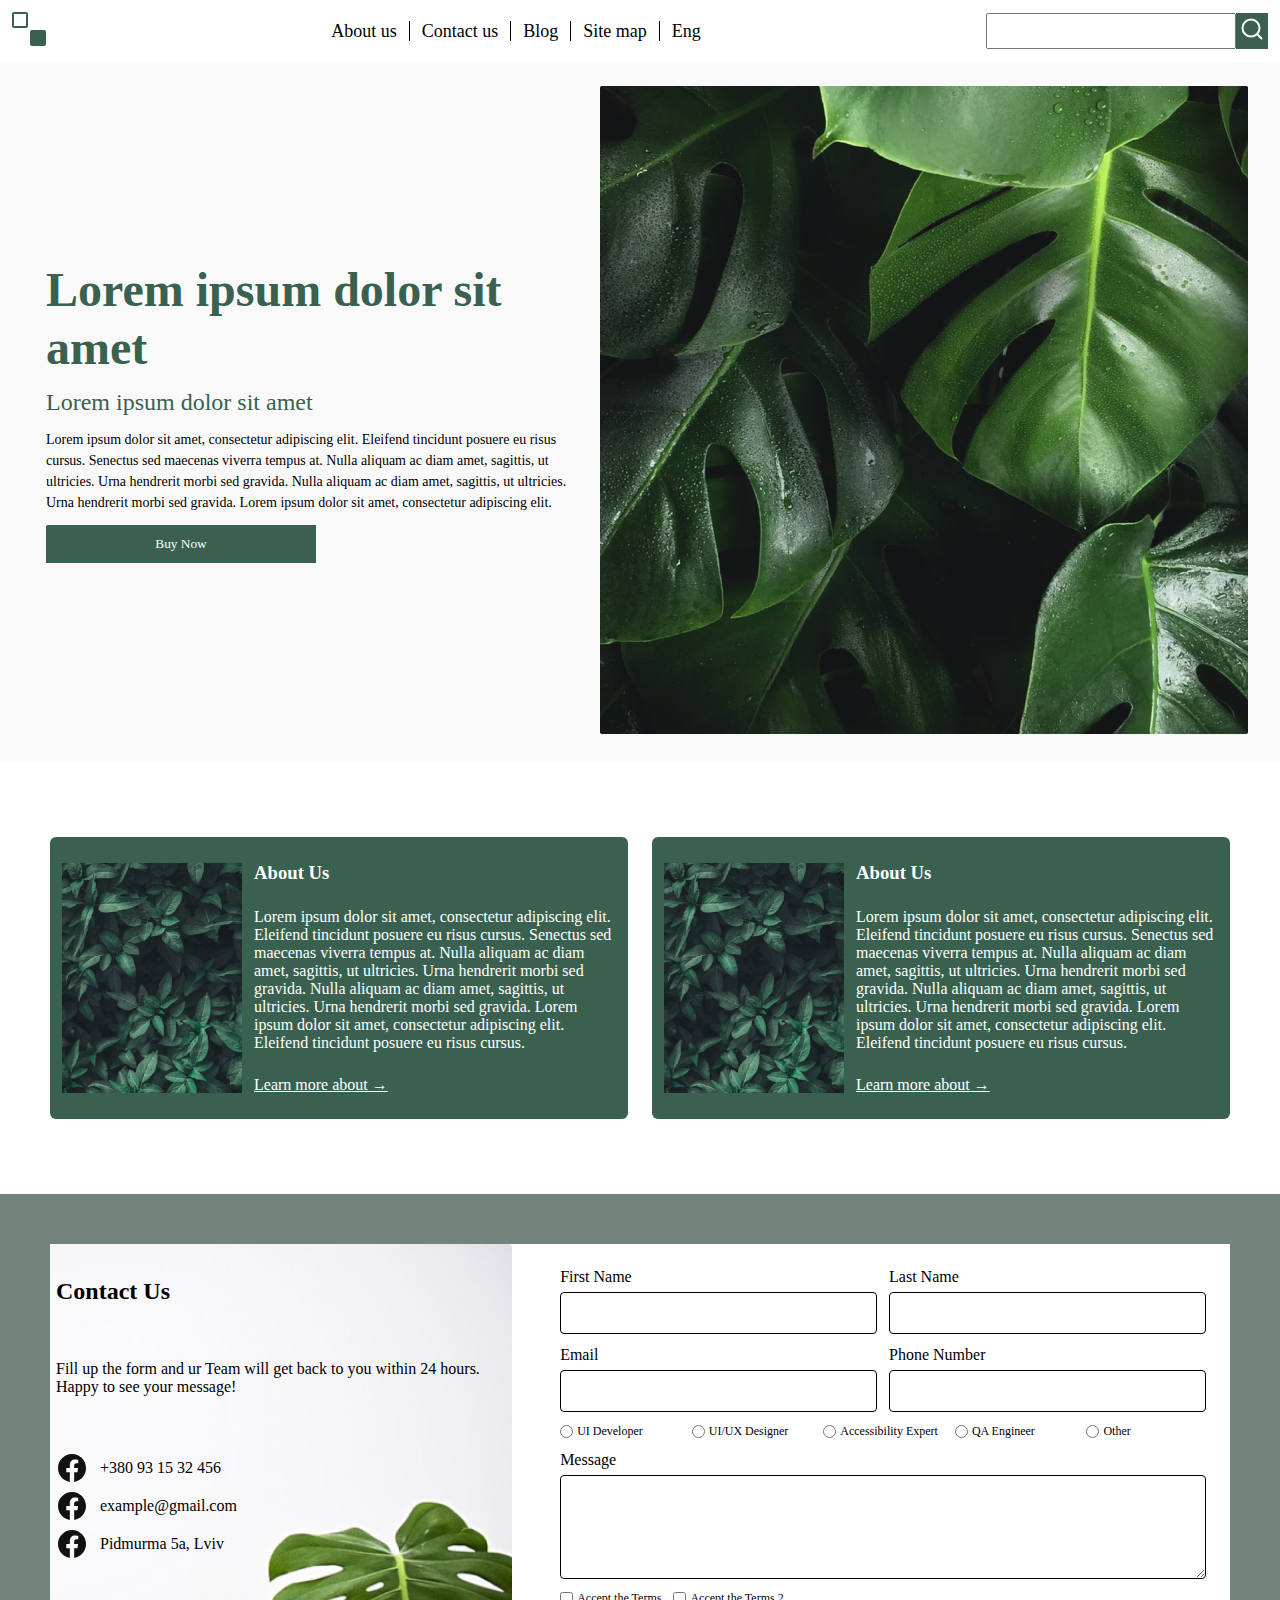
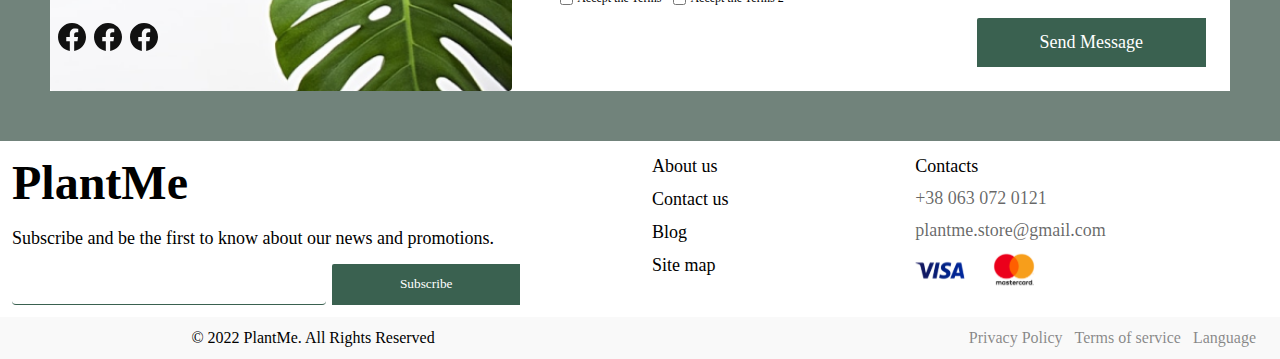
==== index.html @ 3083e1ba "replace index html file" ====
<!DOCTYPE html>
<html lang="en">
  <head>
    <meta charset="UTF-8" />
    <meta name="viewport" content="width=device-width, initial-scale=1.0" />
    <link href="./src/index.css" rel="stylesheet" />
    <title>Document</title>
  </head>
  <body>
    <!-- navigation -->
    <header id="header" aria-label="main header with navigation">
      <div id="header-logo" aria-label="website logo">
        <img src="../assets/Logo.svg" aria-label="website logo image" />
      </div>
      <nav id="header-nav" aria-label="website navigation">
        <ul class="nav-list" aria-label="navigation menu list">
          <li><a href="#about">About us</a></li>
          <li><a href="#about">Contact us</a></li>
          <li><a href="#about">Blog</a></li>
          <li><a href="#about">Site map</a></li>
          <li><a href="#about">Eng</a></li>
        </ul>
      </nav>
      <form action="" id="header-form" aria-label="website header form">
        <input type="text" />
        <span><img src="../assets/Search.svg" aria-label="search icon" /></span>
      </form>
    </header>
    <!-- landing  -->
    <section id="landing" aria-label="landing">
      <div id="banner-left" aria-label="banner left">
        <h2 id="banner-header" aria-label="banner header">
          Lorem ipsum dolor sit amet
        </h2>
        <h3 id="banner-title" aria-label="banner title">
          Lorem ipsum dolor sit amet
        </h3>
        <p id="banner-intel" aria-label="banner intel">
          Lorem ipsum dolor sit amet, consectetur adipiscing elit. Eleifend
          tincidunt posuere eu risus cursus. Senectus sed maecenas viverra
          tempus at. Nulla aliquam ac diam amet, sagittis, ut ultricies. Urna
          hendrerit morbi sed gravida. Nulla aliquam ac diam amet, sagittis, ut
          ultricies. Urna hendrerit morbi sed gravida. Lorem ipsum dolor sit
          amet, consectetur adipiscing elit.
        </p>
        <button id="banner-buy-now" aria-label="banner buy now">Buy Now</button>
      </div>

      <div id="banner-right" aria-label="banner right">
        <img src="../assets/image1.png" alt="banner image" />
      </div>
    </section>
    <!-- about -->
    <section id="about" aria-label="about">
      <figure id="about-us-card-one" aria-label="about us card one">
        <img
          id="about-image-1"
          aria-label="photo of leaves"
          src="../assets/image2.png"
        />
        <figcaption id="about-text-one" aria-label="about text one">
          <h3 class="about-header">About Us</h3>
          <p class="about-description">
            Lorem ipsum dolor sit amet, consectetur adipiscing elit. Eleifend
            tincidunt posuere eu risus cursus. Senectus sed maecenas viverra
            tempus at. Nulla aliquam ac diam amet, sagittis, ut ultricies. Urna
            hendrerit morbi sed gravida. Nulla aliquam ac diam amet, sagittis,
            ut ultricies. Urna hendrerit morbi sed gravida. Lorem ipsum dolor
            sit amet, consectetur adipiscing elit. Eleifend tincidunt posuere eu
            risus cursus.
          </p>
          <a class="about-link" href="#">Learn more about →</a>
        </figcaption>
      </figure>

      <figure id="about-us-card-two" aria-label="about us card two">
        <img
          id="about-image-1"
          src="../assets/image2.png"
          aria-label="about us card two"
        />
        <figcaption id="about-text-two" aria-label="about text two">
          <h3 class="about-header">About Us</h3>
          <p class="about-description">
            Lorem ipsum dolor sit amet, consectetur adipiscing elit. Eleifend
            tincidunt posuere eu risus cursus. Senectus sed maecenas viverra
            tempus at. Nulla aliquam ac diam amet, sagittis, ut ultricies. Urna
            hendrerit morbi sed gravida. Nulla aliquam ac diam amet, sagittis,
            ut ultricies. Urna hendrerit morbi sed gravida. Lorem ipsum dolor
            sit amet, consectetur adipiscing elit. Eleifend tincidunt posuere eu
            risus cursus.
          </p>
          <a class="about-link" href="#">Learn more about →</a>
        </figcaption>
      </figure>
    </section>
    <!-- contact -->
    <section id="contact" aria-label="contact">
      <div id="contact-content">
        <div id="contact-banner">
          <h2>Contact Us</h2>
          <p>
            Fill up the form and ur Team will get back to you within 24 hours.
            Happy to see your message!
          </p>
          <ul id="contact-list">
            <li class="contact-list-item">
              <img
                src="../assets/bi_facebook.svg"
                aria-label="facebook icon"
              />+380 93 15 32 456
            </li>
            <li class="contact-list-item">
              <img
                src="../assets/bi_facebook.svg"
                aria-label="facebook icon"
              />example@gmail.com
            </li>
            <li class="contact-list-item">
              <img
                src="../assets/bi_facebook.svg"
                aria-label="facebook icon"
              />Pidmurma 5a, Lviv
            </li>
          </ul>

          <div id="contact-icon-group" aria-label="contact icon group">
            <img src="../assets/bi_facebook.svg" aria-label="facebook icon" />
            <img src="../assets/bi_facebook.svg" aria-label="facebook icon" />
            <img src="../assets/bi_facebook.svg" aria-label="facebook icon" />
          </div>
        </div>

        <form action="" id="contact-form" aria-label="contact form">
          <div class="contact-form-row">
            <div class="contact-form-label-input">
              <label for="firstname">First Name</label>
              <input
                id="firstname"
                name="firstName"
                type="text"
                aria-label="first name input"
                required
                aria-required="true"
              />
            </div>

            <div class="contact-form-label-input">
              <label for="lastname">Last Name</label>
              <input
                id="lastname"
                type="text"
                name="lastName"
                aria-label="last name input"
                required
                aria-required="true"
              />
            </div>
          </div>

          <div class="contact-form-row">
            <div class="contact-form-label-input">
              <label for="email">Email</label>
              <input
                id="email"
                type="email"
                name="email"
                aria-label="email input"
                required
                aria-required="true"
              />
            </div>

            <div class="contact-form-label-input">
              <label for="phoneNumber">Phone Number</label>
              <input
                id="phoneNumber"
                type="tel"
                name="phoneNumber"
                aria-label="phone number input"
                required
                aria-required="true"
              />
            </div>
          </div>

          <div class="contact-form-row">
            <div class="contact-form-label-input">
              <label for="UIDeveloper">UI Developer</label>
              <input
                id="UIDeveloper"
                type="radio"
                name="UIDeveloper"
                aria-label="UI Developer input"
                required
                aria-required="true"
              />
            </div>

            <div class="contact-form-label-input">
              <label for="UIUXDesigner">UI/UX Designer</label>
              <input
                id="UIUXDesigner"
                type="radio"
                name="UIUXDesigner"
                aria-label="UI UX Designer input"
                required
                aria-required="true"
              />
            </div>

            <div class="contact-form-label-input">
              <label for="accessibilityExpert">Accessibility Expert</label>
              <input
                id="accessibilityExpert"
                type="radio"
                name="accessibilityExpert"
                aria-label="accessibility expert input"
                required
                aria-required="true"
              />
            </div>

            <div class="contact-form-label-input">
              <label for="QAEngineer">QA Engineer</label>
              <input
                id="QAEngineer"
                type="radio"
                name="QAEngineer"
                aria-label="QAEngineer input"
                required
                aria-required="true"
              />
            </div>

            <div class="contact-form-label-input">
              <label for="other">Other</label>
              <input
                id="other"
                type="radio"
                name="other"
                aria-label="other input"
                required
                aria-required="true"
              />
            </div>
          </div>

          <div class="contact-form-row">
            <div class="contact-form-label-input">
              <label for="message">Message</label>
              <textarea
                id="message"
                name="message"
                aria-label="message textarea"
                required
                aria-required="true"
              ></textarea>
            </div>
          </div>

          <div class="contact-form-row">
            <div class="contact-form-label-input">
              <input
                id="contract"
                type="checkbox"
                name="contract"
                aria-label="contract input"
                required
                aria-required="true"
              />
              <label for="contract">Accept the Terms</label>
            </div>

            <div class="contact-form-label-input">
              <input
                id="contractAgain"
                type="checkbox"
                name="contractAgain"
                aria-label="contract again input"
                required
                aria-required="true"
              />
              <label for="contractAgain">Accept the Terms 2</label>
            </div>
          </div>

          <div class="contact-form-row">
            <button id="sendMessage">send message</button>
          </div>
        </form>
      </div>
    </section>
    <!-- pre footer -->
    <section id="information" aria-label="information">
      <div id="information-form" aria-label="information form">
        <h3>PlantMe</h3>
        <p>Subscribe and be the first to know about our news and promotions.</p>
        <form action="" id="information-form__form">
          <input
            type="text"
            name="subscribe-email"
            id="subscribe-email"
            aria-label="subscribe email input"
            required
            aria-required="true"
          />
          <button id="button-subscribe" aria-label="button subscribe">
            Subscribe
          </button>
        </form>
      </div>

      <ul id="information-link" aria-label="information link">
        <li><a href="#about">About us</a></li>
        <li><a href="#contact">Contact us</a></li>
        <li><a href="#">Blog</a></li>
        <li><a href="#">Site map</a></li>
      </ul>

      <ul id="information-contact" aria-label="information contact">
        <li>Contacts</li>
        <li><a type="tel" href="tele:38 063 072 0121">+38 063 072 0121</a></li>
        <li><a href="plantme.store@gmail.com">plantme.store@gmail.com</a></li>
        <li>
          <img src="../assets/bank1.svg" aria-label="visa payment method" />
          <img
            src="../assets//bank2.svg"
            aria-label="master card payment method"
          />
        </li>
      </ul>
    </section>

    <!-- footer -->
    <footer id="main-footer" aria-label="main footer">
      <div id="main-footer-content" aria-label="main footer content">
        <p id="footer-rights" aria-label="footer rights">
          © 2022 PlantMe. All Rights Reserved
        </p>
        <ul id="footer-list" aria-label="footer list">
          <li class="footer-list-item">Privacy Policy</li>
          <li class="footer-list-item">Terms of service</li>
          <li class="footer-list-item">Language</li>
        </ul>
      </div>
    </footer>
  </body>
</html>
---- src/index.css ----
* {
  margin: 0;
  padding: 0;
  box-sizing: border-box;
  font-family: Outfit;
}

/* navigation */

#header {
  width: 100%;
  display: flex;
  justify-content: space-between;
  align-items: center;
  padding: 12px;
}

.nav-list {
  display: flex;
  list-style: none;
  gap: 12px;
}

.nav-list li:not(:last-child) a {
  border-right: 1px solid black;
  padding-right: 12px;
}

.nav-list li a {
  font-size: 18px;
  font-weight: 400;
  line-height: 27px;
  text-decoration: none;
  color: black;
}

#header-form {
  display: flex;
}

#header-form input {
  min-width: 250px;
}

#header-form span {
  background-color: #3a6150;
}

@media screen and (max-width: 1080px) {
  #header {
    flex-direction: column;
    justify-content: start;
    align-items: start;
  }

  .nav-list {
    flex-direction: column;
    gap: 12px;
  }

  .nav-list li:not(:last-child) a {
    border-right: 1px solid black;
    padding-right: 12px;
  }

  .nav-list li a {
    font-size: 18px;
    font-weight: 400;
    line-height: 27px;
    text-decoration: none;
    color: black;
  }

  #header-form {
    display: flex;
  }

  #header-form input {
    min-width: 250px;
  }

  #header-form span {
    background-color: #3a6150;
  }
}

/* landing */
#landing {
  display: flex;
  justify-content: center;
  align-items: center;
  background-color: #f9f9f9;
  padding: 24px 32px;
  color: #3a6150;
}

#banner-left {
  padding: 14px;
  display: flex;
  flex-direction: column;
  gap: 12px;
}

#banner-header {
  font-family: "Outfit";
  font-size: 48px;
  font-weight: 700;
  line-height: 57.6px;
}

#banner-buy-now {
  padding: 11px 63px 11px 63px;
  gap: 10px;
  border-radius: 2px 0px 0px 0px;
  background-color: #3a6150;
  border: none;
  color: white;
  min-width: 200px;
  max-width: 50%;
}

#banner-title {
  font-family: "Outfit";
  font-size: 24px;
  font-weight: 500;
  line-height: 28.8px;
}

#banner-intel {
  font-family: "Outfit";
  font-size: 14px;
  font-weight: 400;
  line-height: 21px;
  color: black;
}

#banner-right {
  width: 100%;
}

@media screen and (max-width: 1080px) {
  #landing {
    flex-direction: column;
  }

  #banner-left {
    width: 100%;
    text-align: center;
  }

  #banner-header {
    font-family: "Outfit";
    font-size: 48px;
    font-weight: 700;
    line-height: 57.6px;
  }

  #banner-buy-now {
    width: 80%;
    margin: auto;
  }

  #banner-right img {
    width: 100%;
    height: 80vh;
  }
}

/* about us */

#about {
  padding: 75px 50px;
  display: flex;
  justify-content: center;
  align-items: center;
  gap: 24px;
}

#about-us-card-one,
#about-us-card-two {
  background-color: #3a6150;
  padding: 25px 12px;
  display: flex;
  align-items: center;
  color: white;
  gap: 12px;
  border-radius: 6px;
}

#about-text-one,
#about-text-two {
  display: flex;
  flex-direction: column;
  gap: 24px;
}

.about-link {
  color: #ffffff;
}

@media screen and (max-width: 1080px) {
  #about {
    flex-direction: column;
  }

  #about-us-card-one,
  #about-us-card-two {
    width: 100%;
    flex-direction: column;
  }

  #about-us-card-one img,
  #about-us-card-two img {
    width: 100%;
    height: 400px;
  }

  #about-text-one,
  #about-text-two {
    text-align: center;
  }
}

/* contact */
#contact {
  background-color: #71837b;
  display: flex;
  padding: 50px;
}

#contact-content {
  display: flex;
  gap: 24px;
  width: 100%;
  background-color: white;
}

#contact-banner {
  width: 40%;
  background-image: url("../assets/image3.png");
  background-size: cover;
  background-position: center;
  background-repeat: no-repeat;
  display: flex;
  flex-direction: column;
  justify-content: space-around;
  padding: 6px;
  border-radius: 4px;
}

#contact-list {
  list-style: none;
}

#contact-list li {
  display: flex;
  align-items: center;
  gap: 12px;
  margin-bottom: 6px;
}

#contact-form {
  width: 60%;
  display: flex;
  flex-direction: column;
  gap: 12px;
  padding: 24px;
}

.contact-form-row {
  display: flex;
  align-items: center;
  gap: 12px;
}

.contact-form-label-input {
  width: 50%;
  display: flex;
  flex-direction: column;
  gap: 6px;
}

.contact-form-row:nth-child(3) .contact-form-label-input,
.contact-form-row:nth-child(5) .contact-form-label-input {
  font-size: 12px;
  flex-direction: row;
  gap: 4px;
  align-items: center;
}

.contact-form-row:nth-child(5) .contact-form-label-input {
  justify-content: start;
  width: fit-content;
}

.contact-form-row:nth-child(3) .contact-form-label-input > input {
  order: 1;
}

.contact-form-row:nth-child(3) .contact-form-label-input > label {
  order: 2;
}

.contact-form-row:nth-child(4) .contact-form-label-input {
  width: 100%;
}

.contact-form-label-input > input {
  padding: 12px;
  border-radius: 4px;
  border: 1px solid black;
}

.contact-form-label-input > input:active,
.contact-form-label-input > textarea:active {
  border: 1px solid #3a6150;
}

.contact-form-label-input > textarea {
  padding: 8px;
  border-radius: 4px;
  border: none;
  width: 100%;
  min-height: 104px;
  border: 1px solid black;
}

.contact-form-row:last-child {
  justify-content: flex-end;
}

.contact-form-row:last-child button {
  min-width: 196px;
  min-height: 49px;
  padding: 11px 63px 11px 63px;
  gap: 10px;
  border: none;
  border-radius: 2px 0px 0px 0px;
  background-color: #3a6150;
  color: white;
  font-size: 18px;
  font-weight: 400;
  line-height: 27px;
  text-transform: capitalize;
}

@media screen and (max-width: 1080px) {
  #contact-content {
    flex-direction: column;
  }

  #contact-banner {
    width: 100%;
    text-align: center;
  }

  #contact-form {
    width: 100%;
  }

  .contact-form-row {
    flex-direction: column;
  }

  .contact-form-label-input {
    width: 100%;
  }

  .contact-form-row:nth-child(5) {
    flex-direction: row;
    gap: 12px;
    align-items: center;
  }

  .contact-form-row:last-child button {
    width: 100%;
  }
}

/*  */
#information {
  width: 100%;
  background-color: white;
  display: flex;
  gap: 12px;
  padding: 12px;
}

#information-form {
  width: 50%;
  display: flex;
  flex-direction: column;
  gap: 12px;
}

#information-link,
#information-contact {
  width: 20%;
  list-style: none;
}

#information-form h3 {
}

#information-form h3 {
  font-size: 48px;
  font-weight: 700;
  line-height: 60.48px;
}

#information-form p {
  font-size: 18px;
  font-weight: 400;
  line-height: 26.1px;
}

#information-form__form {
  display: flex;
  gap: 6px;
}

#information-form__form input {
  padding: 12px;
  border-radius: 4px;
  border: none;
  border-bottom: 1px solid #3a6150;
  min-width: 50%;
}

#information-form__form button {
  padding: 11px 63px 11px 63px;
  gap: 10px;
  border-radius: 2px 0px 0px 0px;
  background-color: #3a6150;
  border: none;
  color: white;
  min-width: 30%;
}

#information-link,
#information-contact {
  width: 20%;
  list-style: none;
  display: flex;
  flex-direction: column;
  gap: 6px;
}

#information-link li a,
#information-contact li a {
  color: black;
  text-decoration: none;
  font-size: 18px;
  font-weight: 400;
  line-height: 27px;
}

#information-contact li a {
  font-size: 18px;
  font-weight: 400;
  line-height: 26.1px;
  color: #00000099;
}

#information-contact li:first-child {
  font-size: 18px;
  font-weight: 400;
  line-height: 26.1px;
  color: black;
}

#information-contact li:last-child {
  display: flex;
  gap: 24px;
  align-items: center;
}

@media screen and (max-width: 1080px) {
  #information {
    flex-direction: column;
    justify-content: center;
    align-items: center;
    text-align: center;
    padding: 10px;
  }

  #information > * {
    width: 100%;
  }

  #information-form__form button {
    min-width: 40%;
  }

  #information-link,
  #information-contact {
    text-align: left;
  }
}
/* footer */

#main-footer {
  background-color: #f9f9f9;
  display: flex;
  width: 100%;
  padding: 12px 24px;
}

#main-footer-content {
  display: flex;
  justify-content: space-between;
  align-items: center;
  width: 100%;
}

#footer-rights,
#footer-list {
  width: 50%;
}

#footer-rights {
  text-align: right;
}

#footer-list {
  list-style: none;
  width: 100%;
  display: flex;
  gap: 12px;
  justify-content: end;
  align-items: center;
}

.footer-list-item {
  color: #11111180;
}

@media screen and (max-width: 1080px) {
  #main-footer-content {
    flex-direction: column;
    justify-content: center;
    align-items: center;
    gap: 6px;
  }

  #footer-rights,
  #footer-list {
    width: 100%;
    text-align: center;
  }

  #footer-list {
    flex-direction: column;
  }
}
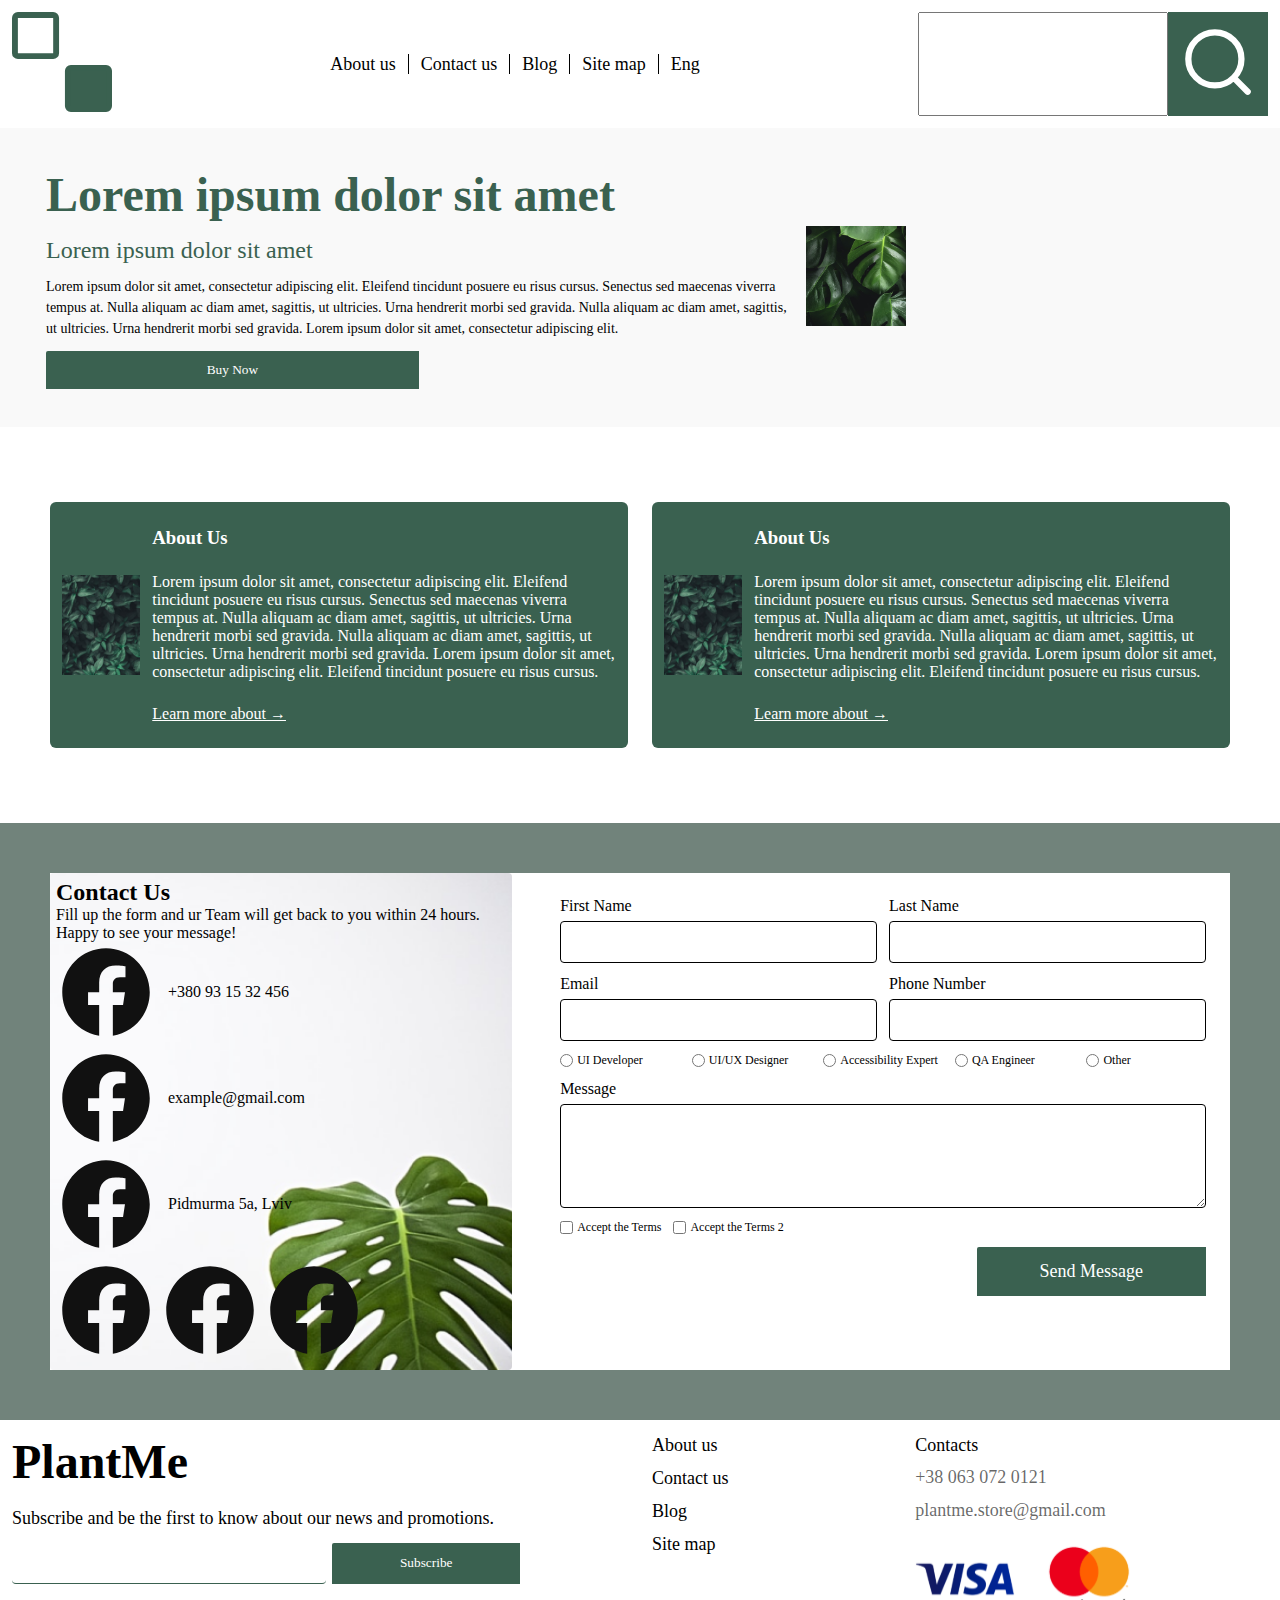
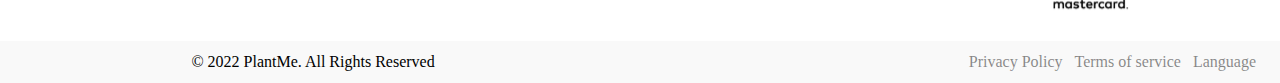
==== commit ffdf2bfb: "image explicit size" ====
--- a/index.html
+++ b/index.html
@@ -10,7 +10,12 @@
     <!-- navigation -->
     <header id="header" aria-label="main header with navigation">
       <div id="header-logo" aria-label="website logo">
-        <img src="../assets/Logo.svg" aria-label="website logo image" />
+        <img
+          src="../assets/Logo.svg"
+          aria-label="website logo image"
+          width="100"
+          height="100"
+        />
       </div>
       <nav id="header-nav" aria-label="website navigation">
         <ul class="nav-list" aria-label="navigation menu list">
@@ -23,7 +28,13 @@
       </nav>
       <form action="" id="header-form" aria-label="website header form">
         <input type="text" />
-        <span><img src="../assets/Search.svg" aria-label="search icon" /></span>
+        <span
+          ><img
+            src="../assets/Search.svg"
+            aria-label="search icon"
+            width="100"
+            height="100"
+        /></span>
       </form>
     </header>
     <!-- landing  -->
@@ -47,7 +58,12 @@
       </div>
 
       <div id="banner-right" aria-label="banner right">
-        <img src="../assets/image1.png" alt="banner image" />
+        <img
+          src="../assets/image1.png"
+          alt="banner image"
+          width="100"
+          height="100"
+        />
       </div>
     </section>
     <!-- about -->
@@ -57,6 +73,8 @@
           id="about-image-1"
           aria-label="photo of leaves"
           src="../assets/image2.png"
+          width="100"
+          height="100"
         />
         <figcaption id="about-text-one" aria-label="about text one">
           <h3 class="about-header">About Us</h3>
@@ -78,6 +96,8 @@
           id="about-image-1"
           src="../assets/image2.png"
           aria-label="about us card two"
+          width="100"
+          height="100"
         />
         <figcaption id="about-text-two" aria-label="about text two">
           <h3 class="about-header">About Us</h3>
@@ -108,26 +128,47 @@
               <img
                 src="../assets/bi_facebook.svg"
                 aria-label="facebook icon"
+                width="100"
+                height="100"
               />+380 93 15 32 456
             </li>
             <li class="contact-list-item">
               <img
                 src="../assets/bi_facebook.svg"
                 aria-label="facebook icon"
+                width="100"
+                height="100"
               />example@gmail.com
             </li>
             <li class="contact-list-item">
               <img
                 src="../assets/bi_facebook.svg"
                 aria-label="facebook icon"
+                width="100"
+                height="100"
               />Pidmurma 5a, Lviv
             </li>
           </ul>
 
           <div id="contact-icon-group" aria-label="contact icon group">
-            <img src="../assets/bi_facebook.svg" aria-label="facebook icon" />
-            <img src="../assets/bi_facebook.svg" aria-label="facebook icon" />
-            <img src="../assets/bi_facebook.svg" aria-label="facebook icon" />
+            <img
+              src="../assets/bi_facebook.svg"
+              aria-label="facebook icon"
+              width="100"
+              height="100"
+            />
+            <img
+              src="../assets/bi_facebook.svg"
+              aria-label="facebook icon"
+              width="100"
+              height="100"
+            />
+            <img
+              src="../assets/bi_facebook.svg"
+              aria-label="facebook icon"
+              width="100"
+              height="100"
+            />
           </div>
         </div>
 
@@ -323,10 +364,17 @@
         <li><a type="tel" href="tele:38 063 072 0121">+38 063 072 0121</a></li>
         <li><a href="plantme.store@gmail.com">plantme.store@gmail.com</a></li>
         <li>
-          <img src="../assets/bank1.svg" aria-label="visa payment method" />
+          <img
+            src="../assets/bank1.svg"
+            aria-label="visa payment method"
+            width="100"
+            height="100"
+          />
           <img
             src="../assets//bank2.svg"
             aria-label="master card payment method"
+            width="100"
+            height="100"
           />
         </li>
       </ul>
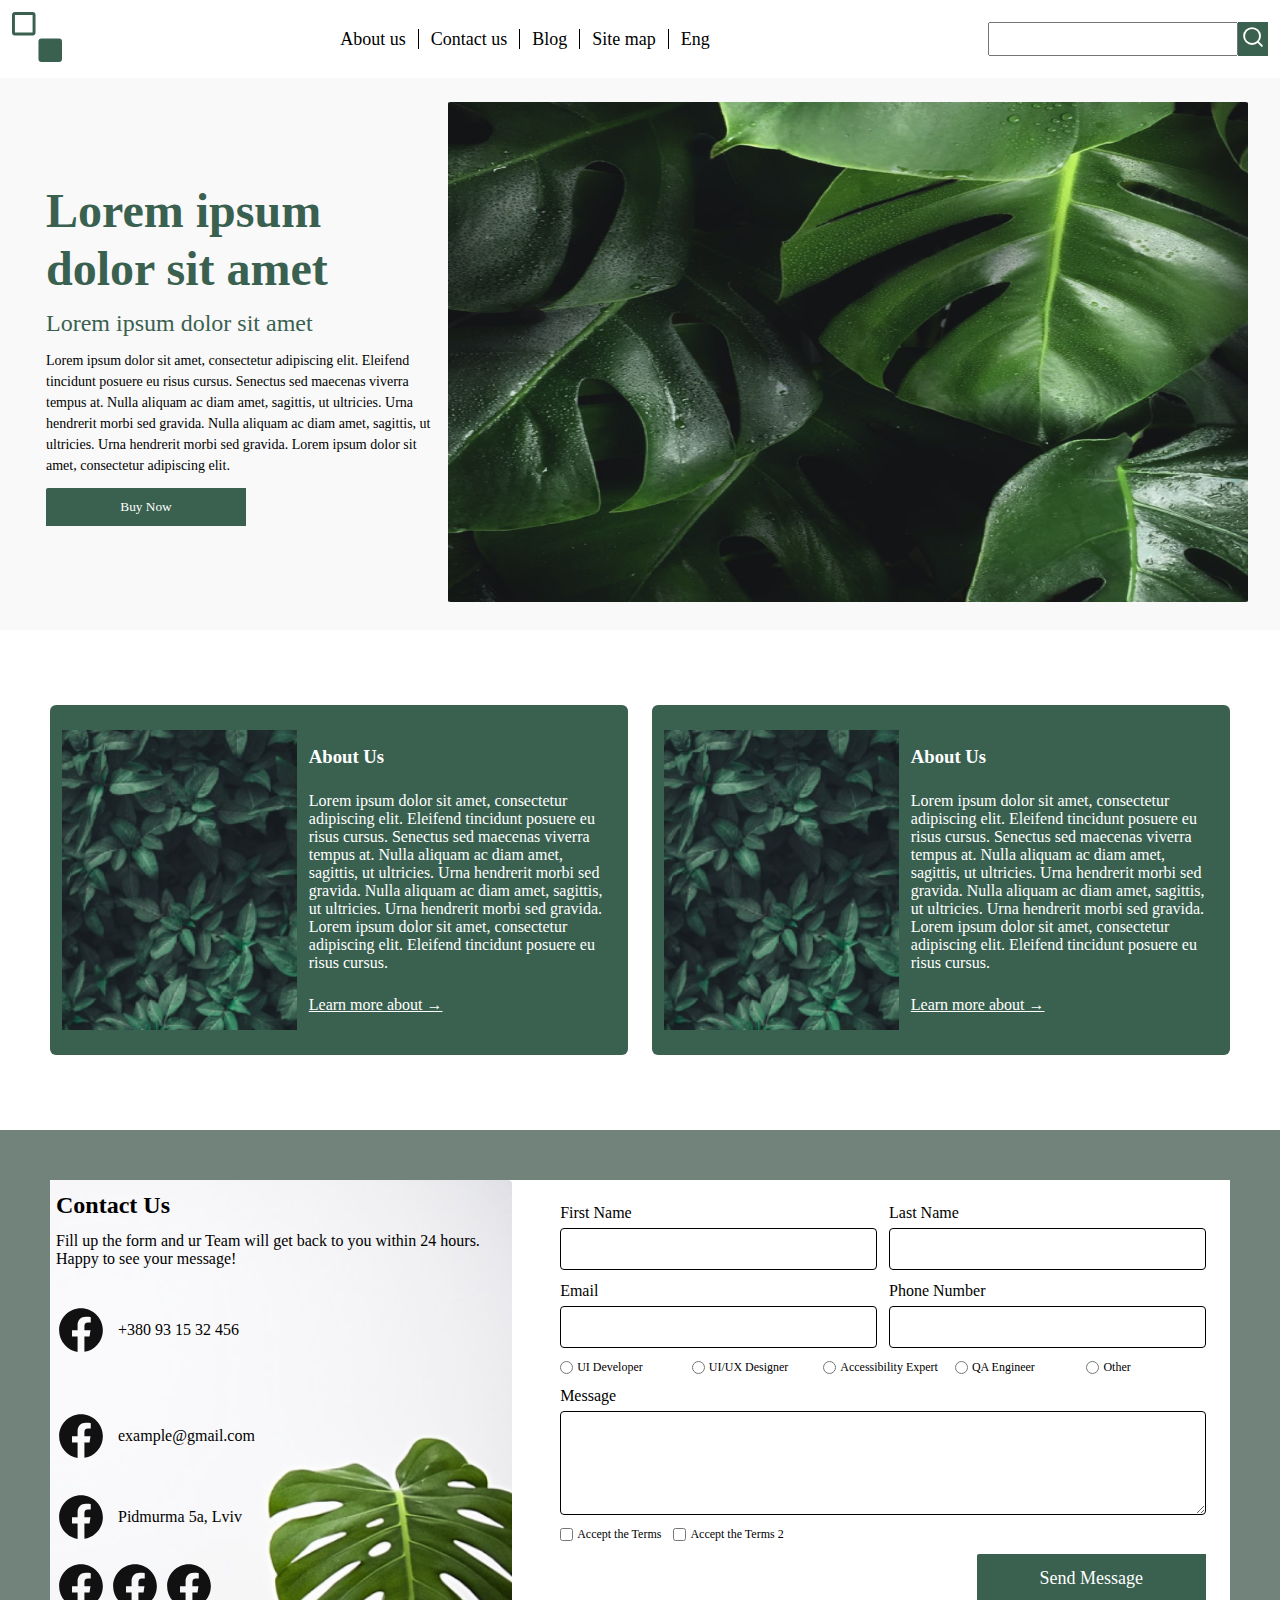
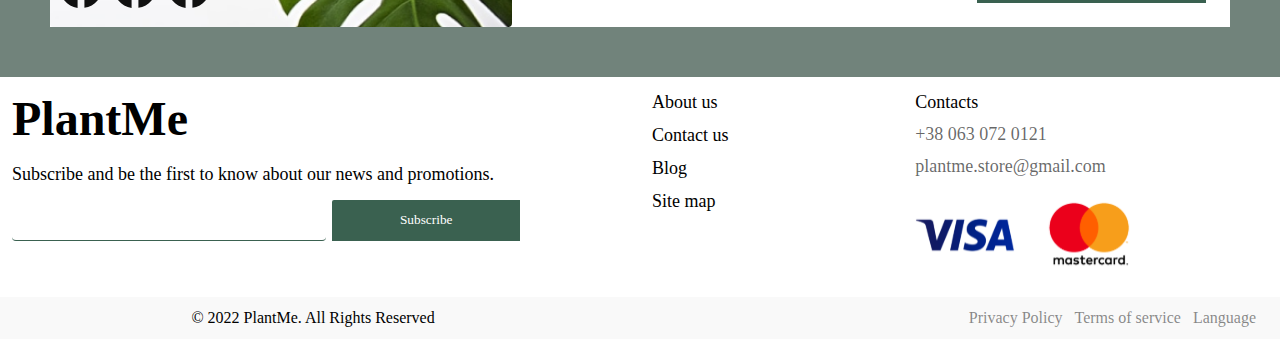
==== commit 9f0f2368: "image sizing" ====
--- a/index.html
+++ b/index.html
@@ -13,8 +13,8 @@
         <img
           src="../assets/Logo.svg"
           aria-label="website logo image"
-          width="100"
-          height="100"
+          width="50"
+          height="50"
         />
       </div>
       <nav id="header-nav" aria-label="website navigation">
@@ -32,8 +32,8 @@
           ><img
             src="../assets/Search.svg"
             aria-label="search icon"
-            width="100"
-            height="100"
+            width="30"
+            height="30"
         /></span>
       </form>
     </header>
@@ -61,8 +61,8 @@
         <img
           src="../assets/image1.png"
           alt="banner image"
-          width="100"
-          height="100"
+          width="800"
+          height="500"
         />
       </div>
     </section>
@@ -73,8 +73,8 @@
           id="about-image-1"
           aria-label="photo of leaves"
           src="../assets/image2.png"
-          width="100"
-          height="100"
+          width="300"
+          height="300"
         />
         <figcaption id="about-text-one" aria-label="about text one">
           <h3 class="about-header">About Us</h3>
@@ -96,8 +96,8 @@
           id="about-image-1"
           src="../assets/image2.png"
           aria-label="about us card two"
-          width="100"
-          height="100"
+          width="300"
+          height="300"
         />
         <figcaption id="about-text-two" aria-label="about text two">
           <h3 class="about-header">About Us</h3>
@@ -128,7 +128,7 @@
               <img
                 src="../assets/bi_facebook.svg"
                 aria-label="facebook icon"
-                width="100"
+                width="50"
                 height="100"
               />+380 93 15 32 456
             </li>
@@ -136,7 +136,7 @@
               <img
                 src="../assets/bi_facebook.svg"
                 aria-label="facebook icon"
-                width="100"
+                width="50"
                 height="100"
               />example@gmail.com
             </li>
@@ -144,8 +144,8 @@
               <img
                 src="../assets/bi_facebook.svg"
                 aria-label="facebook icon"
-                width="100"
-                height="100"
+                width="50"
+                height="50"
               />Pidmurma 5a, Lviv
             </li>
           </ul>
@@ -154,20 +154,20 @@
             <img
               src="../assets/bi_facebook.svg"
               aria-label="facebook icon"
-              width="100"
-              height="100"
+              width="50"
+              height="50"
             />
             <img
               src="../assets/bi_facebook.svg"
               aria-label="facebook icon"
-              width="100"
-              height="100"
+              width="50"
+              height="50"
             />
             <img
               src="../assets/bi_facebook.svg"
               aria-label="facebook icon"
-              width="100"
-              height="100"
+              width="50"
+              height="50"
             />
           </div>
         </div>
